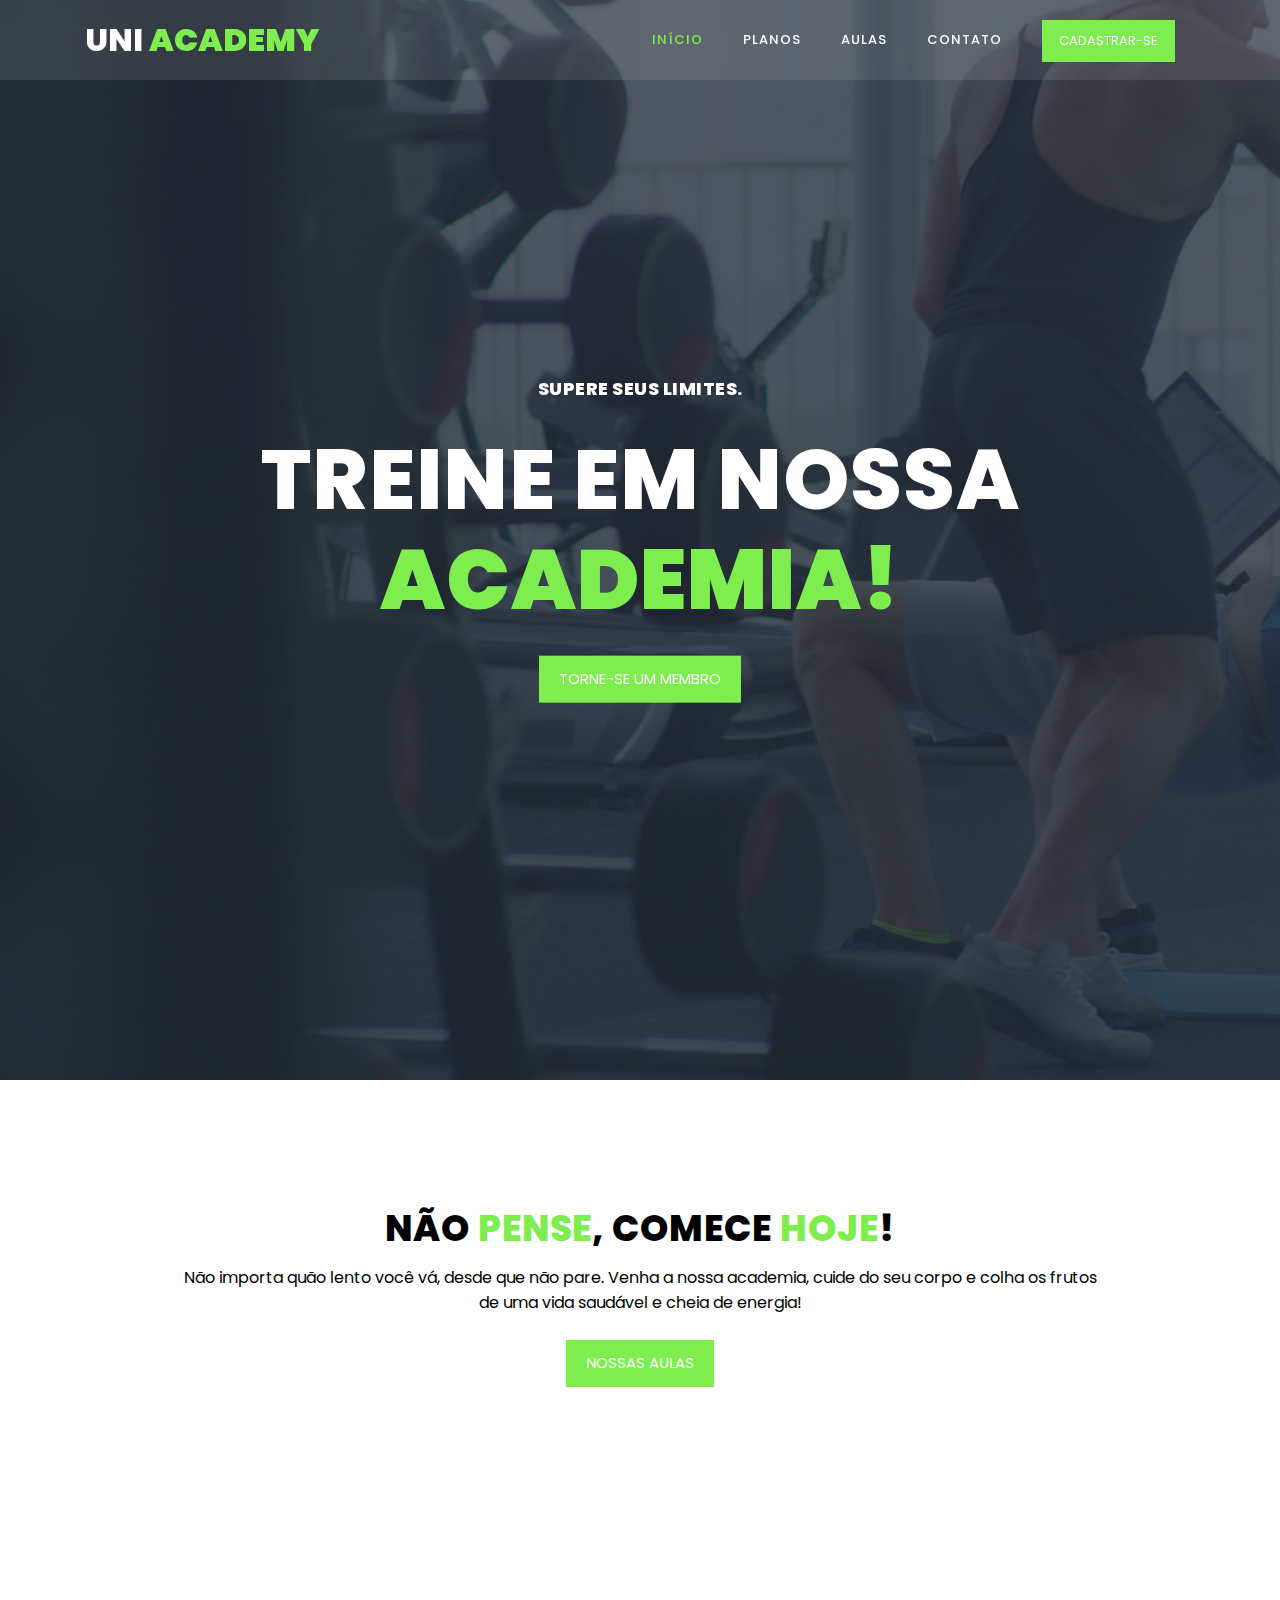
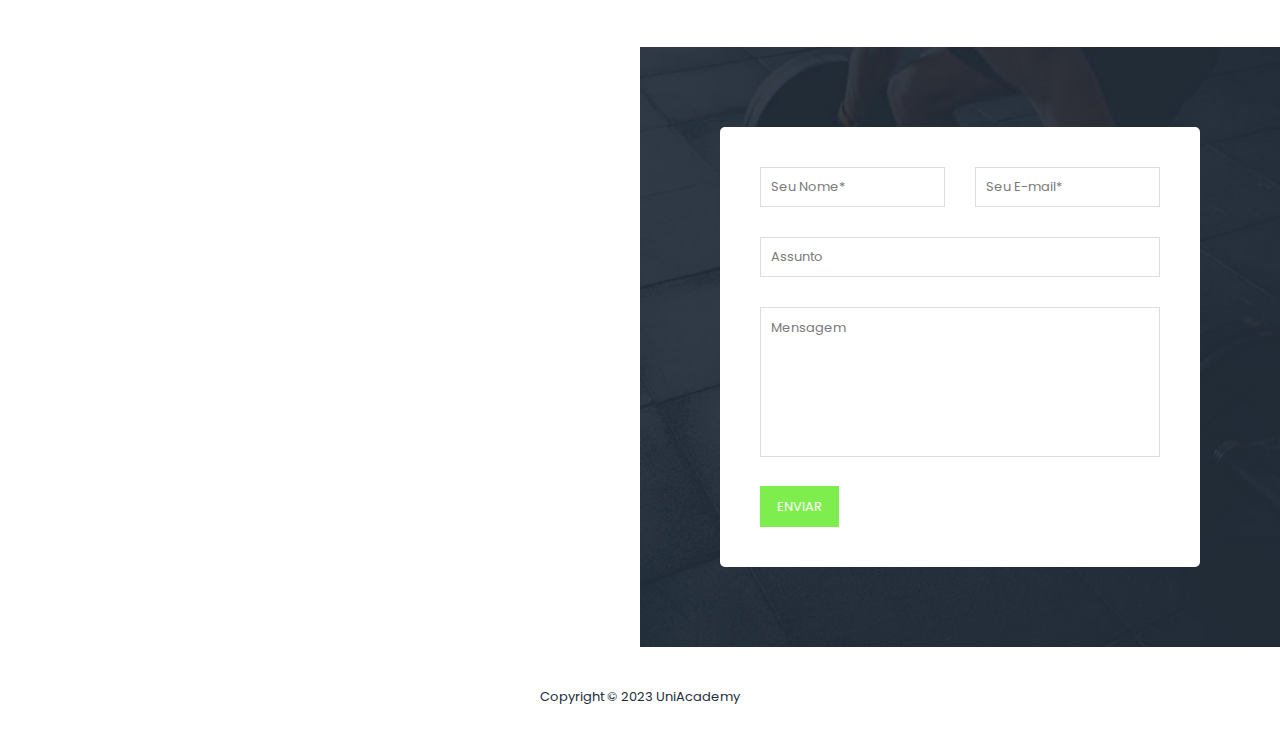
==== index.html @ a0c114f0 "UniAcademy" ====
<!DOCTYPE html>
<html lang="pt-br">

    <head>

    <meta charset="utf-8">
    <meta name="viewport" content="width=device-width, initial-scale=1, shrink-to-fit=no">
    <meta name="description" content="">
    <meta name="author" content="">
    <link href="https://fonts.googleapis.com/css?family=Poppins:100,100i,200,200i,300,300i,400,400i,500,500i,600,600i,700,700i,800,800i,900,900i&display=swap" rel="stylesheet">

    <title>UniAcademy</title>
<!--

TemplateMo 548 Training Studio

https://templatemo.com/tm-548-training-studio

-->
    <!-- Additional CSS Files -->
    <link rel="stylesheet" type="text/css" href="assets/css/bootstrap.min.css">

    <link rel="stylesheet" type="text/css" href="assets/css/font-awesome.css">

    <link rel="stylesheet" href="assets/css/templatemo-training-studio.css">

    </head>
    
    <body>
    
    <!-- ***** Preloader Start ***** -->
    <div id="js-preloader" class="js-preloader">
      <div class="preloader-inner">
        <span class="dot"></span>
        <div class="dots">
          <span></span>
          <span></span>
          <span></span>
        </div>
      </div>
    </div>
    <!-- ***** Preloader End ***** -->
    
    
    <!-- ***** Header Area Start ***** -->
    <header class="header-area header-sticky">
        <div class="container">
            <div class="row">
                <div class="col-12">
                    <nav class="main-nav">
                        <!-- ***** Logo Start ***** -->
                        <a href="index.html" class="logo">Uni <em>Academy</em></a>
                        <!-- ***** Logo End ***** -->
                        <!-- ***** Menu Start ***** -->
                        <ul class="nav">
                            <li class="scroll-to-section"><a href="#top" class="active">Início</a></li>
                            <li class="scroll-to-section"><a href="plano.html#features">Planos</a></li>
                            <li class="scroll-to-section"><a href="aulas.html#our-classes">Aulas</a></li>                          
                            <li class="scroll-to-section"><a href="#contact-us">Contato</a></li> 
                            <li class="main-button"><a href="#">Cadastrar-se</a></li>
                        </ul>        
                        <a class='menu-trigger'>
                            <span>Menu</span>
                        </a>
                        <!-- ***** Menu End ***** -->
                    </nav>
                </div>
            </div>
        </div>
    </header>
    <!-- ***** Header Area End ***** -->

    <!-- ***** Main Banner Area Start ***** -->
    <div class="main-banner" id="top">
      <video autoplay muted loop id="bg-video">
        <source src="assets/images/gym-video.mp4" type="video/mp4" />
      </video>  

        <div class="video-overlay header-text">
            <div class="caption">
                <h6>Supere seus limites.</h6>
                <h2>Treine em nossa <em>academia!</em></h2>
                <div class="main-button scroll-to-section">
                    <a href="plano.html#features">torne-se um membro</a>
                </div>
            </div>
        </div>
    </div>
    <!-- ***** Main Banner Area End ***** -->

    

    <!-- ***** Call to Action Start ***** -->
    <section class="section" id="call-to-action">
        <div class="container">
            <div class="row">
                <div class="col-lg-10 offset-lg-1">
                    <div class="cta-content">
                        <h2>Não <em>pense</em>, comece <em>hoje</em>!</h2>
                        <p>Não importa quão lento você vá, desde que não pare. Venha a nossa academia, cuide do seu corpo e colha os frutos de uma vida saudável e cheia de energia!</p>
                        <div class="main-button scroll-to-section">
                            <a href="aulas.html#our-classes">Nossas aulas</a>
                        </div>
                    </div>
                </div>
            </div>
        </div>
    </section>
    <!-- ***** Call to Action End ***** -->

   
    
    
   
    
    <!-- ***** Contact Us Area Starts ***** -->
    <section class="section" id="contact-us">
      <div class="container-fluid">
          <div class="row">
              <div class="col-lg-6 col-md-6 col-xs-12">
                  <div id="map">
                    <iframe src="https://www.google.com/maps/embed?pb=!1m18!1m12!1m3!1d125390.06499844737!2d-37.12286899403787!3d-10.854136070215525!2m3!1f0!2f0!3f0!3m2!1i1024!2i768!4f13.1!3m3!1m2!1s0x71ab3f0b6497777%3A0x7b47144950f4af68!2sUNINASSAU%20-%20Aracaju!5e0!3m2!1spt-BR!2sbr!4v1695928911204!5m2!1spt-BR!2sbr" width="100%" height="600px" frameborder="0" style="border:0" allowfullscreen></iframe>
                  </div>
              </div>
              <div class="col-lg-6 col-md-6 col-xs-12">
                  <div class="contact-form">
                      <form id="contact" action="" method="post">
                        <div class="row">
                          <div class="col-md-6 col-sm-12">
                            <fieldset>
                              <input name="name" type="text" id="name" placeholder="Seu Nome*" required="">
                            </fieldset>
                          </div>
                          <div class="col-md-6 col-sm-12">
                            <fieldset>
                              <input name="email" type="text" id="email" pattern="[^ @]*@[^ @]*" placeholder="Seu E-mail*" required="">
                            </fieldset>
                          </div>
                          <div class="col-md-12 col-sm-12">
                            <fieldset>
                              <input name="subject" type="text" id="subject" placeholder="Assunto">
                            </fieldset>
                          </div>
                          <div class="col-lg-12">
                            <fieldset>
                              <textarea name="message" rows="6" id="message" placeholder="Mensagem" required=""></textarea>
                            </fieldset>
                          </div>
                          <div class="col-lg-12">
                            <fieldset>
                              <button type="submit" id="form-submit" class="main-button">Enviar</button>
                            </fieldset>
                          </div>
                        </div>
                      </form>
                  </div>
              </div>
          </div>
      </div>
    </section>
    <!-- ***** Contact Us Area Ends ***** -->
    
    <!-- ***** Footer Start ***** -->
    <footer>
        <div class="container">
            <div class="row">
                <div class="col-lg-12">
                    <p>Copyright &copy; 2023 UniAcademy</p>
                    
                    <!-- You shall support us a little via PayPal to info@templatemo.com -->
                    
                </div>
            </div>
        </div>
    </footer>

    <!-- jQuery -->
    <script src="assets/js/jquery-2.1.0.min.js"></script>

    <!-- Bootstrap -->
    <script src="assets/js/popper.js"></script>
    <script src="assets/js/bootstrap.min.js"></script>

    <!-- Plugins -->
    <script src="assets/js/scrollreveal.min.js"></script>
    <script src="assets/js/waypoints.min.js"></script>
    <script src="assets/js/jquery.counterup.min.js"></script>
    <script src="assets/js/imgfix.min.js"></script> 
    <script src="assets/js/mixitup.js"></script> 
    <script src="assets/js/accordions.js"></script>
    
    <!-- Global Init -->
    <script src="assets/js/custom.js"></script>

  </body>
</html>
---- assets/css/templatemo-training-studio.css ----
/*

TemplateMo 548 Training Studio

https://templatemo.com/tm-548-training-studio

*/

/* ---------------------------------------------
Table of contents
------------------------------------------------
01. font & reset css
02. reset
03. global styles
04. header
05. banner
06. features
07. testimonials
08. contact
09. footer
10. preloader
11. search
12. portfolio

--------------------------------------------- */
/* 
---------------------------------------------
font & reset css
--------------------------------------------- 
*/
@import url("https://fonts.googleapis.com/css?family=Poppins:100,100i,200,200i,300,300i,400,400i,500,500i,600,600i,700,700i,800,800i,900,900i");
/* 
---------------------------------------------
reset
--------------------------------------------- 
*/
html, body, div, span, applet, object, iframe, h1, h2, h3, h4, h5, h6, p, blockquote, div
pre, a, abbr, acronym, address, big, cite, code, del, dfn, em, font, img, ins, kbd, q,
s, samp, small, strike, strong, sub, sup, tt, var, b, u, i, center, dl, dt, dd, ol, ul, li,
figure, header, nav, section, article, aside, footer, figcaption {
  margin: 0;
  padding: 0;
  border: 0;
  outline: 0;
}

.clearfix:after {
  content: ".";
  display: block;
  clear: both;
  visibility: hidden;
  line-height: 0;
  height: 0;
}

.clearfix {
  display: inline-block;
}

html[xmlns] .clearfix {
  display: block;
}

* html .clearfix {
  height: 1%;
}

ul, li {
  padding: 0;
  margin: 0;
  list-style: none;
}

header, nav, section, article, aside, footer, hgroup {
  display: block;
}

* {
  box-sizing: border-box;
}

html, body {
  font-family: 'Poppins', sans-serif;
  font-weight: 400;
  background-color: #fff;
  font-size: 16px;
  -ms-text-size-adjust: 100%;
  -webkit-font-smoothing: antialiased;
  -moz-osx-font-smoothing: grayscale;
}

a {
  text-decoration: none !important;
}

h1, h2, h3, h4, h5, h6 {
  margin-top: 0px;
  margin-bottom: 0px;
}

ul {
  margin-bottom: 0px;
}

p {
  font-size: 14px;
  line-height: 25px;
  color: #7a7a7a;
}

/* 
---------------------------------------------
global styles
--------------------------------------------- 
*/
html,
body {
  background: #fff;
  font-family: 'Poppins', sans-serif;
}

::selection {
  background: #7EED4E;
  color: #fff;
}

::-moz-selection {
  background: #7EED4E;
  color: #fff;
}

@media (max-width: 991px) {
  html, body {
    overflow-x: hidden;
  }
  .mobile-top-fix {
    margin-top: 30px;
    margin-bottom: 0px;
  }
  .mobile-bottom-fix {
    margin-bottom: 30px;
  }
  .mobile-bottom-fix-big {
    margin-bottom: 60px;
  }
}

.section-heading {
  text-align: center;
  margin-top: 140px;
  margin-bottom: 80px;
}

.section-heading h2 {
  font-size: 28px;
  font-weight: 800;
  color: #232d39;
  text-transform: uppercase;
  letter-spacing: 0.5px;
  margin-top: 0px;
  margin-bottom: 0px;
}

.section-heading h2 em {
  font-style: normal;
  color: #7EED4E;
}

.section-heading img {
  margin: 20px auto;
}

.dark-bg h2 {
  color: #fff;
}

.dark-bg p {
  color: #fff;
}

.main-button a {
  display: inline-block;
  font-size: 15px;
  padding: 12px 20px;
  background-color: #7EED4E;
  color: #fff;
  text-align: center;
  font-weight: 400;
  text-transform: uppercase;
  transition: all .3s;
}

.main-button a:hover {
  background-color: #87FF54;
}


/* 
---------------------------------------------
header
--------------------------------------------- 
*/

.background-header {
  background: rgba(250,250,250,0.99) !important;
  height: 80px!important;
  position: fixed!important;
  top: 0px;
  left: 0px;
  right: 0px;
  box-shadow: 0px 0px 10px rgba(0,0,0,0.15)!important;
}

.background-header .logo,
.background-header .main-nav .nav li a {
  color: #232d39!important;
}

.background-header .main-nav .nav li:last-child a {
  color: #fff !important;
}


.background-header .main-nav .nav li:last-child a:hover {
  color: #fff!important;
}


.background-header .main-nav .nav li:hover a {
  color: #7EED4E!important;
}

.background-header .nav li a.active {
  color: #7EED4E!important;
}

.header-area {
  position: absolute;
  top: 0px;
  left: 0px;
  right: 0px;
  z-index: 100;
  height: 80px;
  background: rgba(250,250,250,0.1);
  -webkit-transition: all .5s ease 0s;
  -moz-transition: all .5s ease 0s;
  -o-transition: all .5s ease 0s;
  transition: all .5s ease 0s;
}

.header-area .main-nav {
  min-height: 80px;
  background: transparent;
}

.header-area .main-nav .logo {
  line-height: 80px;
  color: #fff;
  font-size: 32px;
  font-weight: 800;
  text-transform: uppercase;
  float: left;
  -webkit-transition: all 0.3s ease 0s;
  -moz-transition: all 0.3s ease 0s;
  -o-transition: all 0.3s ease 0s;
  transition: all 0.3s ease 0s;
}
.header-area .main-nav-2 .logo {
  line-height: 80px;
  color: #000;
  font-size: 32px;
  font-weight: 800;
  text-transform: uppercase;
  float: left;
  -webkit-transition: all 0.3s ease 0s;
  -moz-transition: all 0.3s ease 0s;
  -o-transition: all 0.3s ease 0s;
  transition: all 0.3s ease 0s;
}

.header-area .main-nav .logo em {
  font-style: normal;
  color: #7EED4E;
  font-weight: 900;
}

.header-area .main-nav .nav {
  float: right;
  margin-top: 27px;
  margin-right: 0px;
  background-color: transparent;
  -webkit-transition: all 0.3s ease 0s;
  -moz-transition: all 0.3s ease 0s;
  -o-transition: all 0.3s ease 0s;
  transition: all 0.3s ease 0s;
  position: relative;
  z-index: 999;
}

.header-area .main-nav .nav li {
  padding-left: 20px;
  padding-right: 20px;
}

.header-area .main-nav .nav li a {
  display: block;
  font-weight: 500;
  font-size: 13px;
  color: #7a7a7a;
  text-transform: uppercase;
  -webkit-transition: all 0.3s ease 0s;
  -moz-transition: all 0.3s ease 0s;
  -o-transition: all 0.3s ease 0s;
  transition: all 0.3s ease 0s;
  height: 40px;
  line-height: 40px;
  border: transparent;
  letter-spacing: 1px;
}

.header-area .main-nav .nav li a {
  color: #fff;
}
.header-area .main-nav-2 .nav li a {
  color: #000;
}

.header-area .main-nav .nav li:last-child a {
  display: inline-block;
  font-size: 13px;
  padding: 11px 17px;
  background-color: #7EED4E;
  color: #fff;
  text-align: center;
  font-weight: 400;
  letter-spacing: 0px;
  text-transform: uppercase;
  transition: all .3s;
  height: auto;
  line-height: 20px;
}


.header-area .main-nav .nav li:last-child a:hover {
  background-color: #87FF54;
  opacity: 1;
}

.header-area .main-nav .nav li:hover a,
.header-area .main-nav .nav li a.active {
  color: #7EED4E!important;
  opacity: 1;
}

.background-header .main-nav .nav li:hover a,
.background-header .main-nav .nav li a.active {
  color: #7EED4E!important;
  opacity: 1;
}

.header-area .main-nav .menu-trigger {
  cursor: pointer;
  display: block;
  position: absolute;
  top: 23px;
  width: 32px;
  height: 40px;
  text-indent: -9999em;
  z-index: 99;
  right: 40px;
  display: none;
}

.header-area .main-nav .menu-trigger span,
.header-area .main-nav .menu-trigger span:before,
.header-area .main-nav .menu-trigger span:after {
  -moz-transition: all 0.4s;
  -o-transition: all 0.4s;
  -webkit-transition: all 0.4s;
  transition: all 0.4s;
  background-color: #1e1e1e;
  display: block;
  position: absolute;
  width: 30px;
  height: 2px;
  left: 0;
}

.background-header .main-nav .menu-trigger span,
.background-header .main-nav .menu-trigger span:before,
.background-header .main-nav .menu-trigger span:after {
  background-color: #1e1e1e;
}

.header-area .main-nav .menu-trigger span:before,
.header-area .main-nav .menu-trigger span:after {
  -moz-transition: all 0.4s;
  -o-transition: all 0.4s;
  -webkit-transition: all 0.4s;
  transition: all 0.4s;
  background-color: #1e1e1e;
  display: block;
  position: absolute;
  width: 30px;
  height: 2px;
  left: 0;
  width: 75%;
}

.background-header .main-nav .menu-trigger span:before,
.background-header .main-nav .menu-trigger span:after {
  background-color: #1e1e1e;
}

.header-area .main-nav .menu-trigger span:before,
.header-area .main-nav .menu-trigger span:after {
  content: "";
}

.header-area .main-nav .menu-trigger span {
  top: 16px;
}

.header-area .main-nav .menu-trigger span:before {
  -moz-transform-origin: 33% 100%;
  -ms-transform-origin: 33% 100%;
  -webkit-transform-origin: 33% 100%;
  transform-origin: 33% 100%;
  top: -10px;
  z-index: 10;
}

.header-area .main-nav .menu-trigger span:after {
  -moz-transform-origin: 33% 0;
  -ms-transform-origin: 33% 0;
  -webkit-transform-origin: 33% 0;
  transform-origin: 33% 0;
  top: 10px;
}

.header-area .main-nav .menu-trigger.active span,
.header-area .main-nav .menu-trigger.active span:before,
.header-area .main-nav .menu-trigger.active span:after {
  background-color: transparent;
  width: 100%;
}

.header-area .main-nav .menu-trigger.active span:before {
  -moz-transform: translateY(6px) translateX(1px) rotate(45deg);
  -ms-transform: translateY(6px) translateX(1px) rotate(45deg);
  -webkit-transform: translateY(6px) translateX(1px) rotate(45deg);
  transform: translateY(6px) translateX(1px) rotate(45deg);
  background-color: #1e1e1e;
}

.background-header .main-nav .menu-trigger.active span:before {
  background-color: #1e1e1e;
}

.header-area .main-nav .menu-trigger.active span:after {
  -moz-transform: translateY(-6px) translateX(1px) rotate(-45deg);
  -ms-transform: translateY(-6px) translateX(1px) rotate(-45deg);
  -webkit-transform: translateY(-6px) translateX(1px) rotate(-45deg);
  transform: translateY(-6px) translateX(1px) rotate(-45deg);
  background-color: #1e1e1e;
}

.background-header .main-nav .menu-trigger.active span:after {
  background-color: #1e1e1e;
}

.header-area.header-sticky {
  min-height: 80px;
}

.header-area.header-sticky .nav {
  margin-top: 20px !important;
}

.header-area.header-sticky .nav li a.active {
  color: #7EED4E;
}

@media (max-width: 1200px) {
  .header-area .main-nav .nav li {
    padding-left: 12px;
    padding-right: 12px;
  }
  .header-area .main-nav:before {
    display: none;
  }
}

@media (max-width: 767px) {
  .header-area .main-nav .logo {
    color: #1e1e1e;
  }
  .header-area.header-sticky .nav li a:hover,
  .header-area.header-sticky .nav li a.active {
    color: #7EED4E!important;
    opacity: 1;
  }
  .header-area {
    background-color: #f7f7f7;
    padding: 0px 15px;
    height: 80px;
    box-shadow: none;
    text-align: center;
  }
  .header-area .container {
    padding: 0px;
  }
  .header-area .logo {
    margin-left: 30px;
  }
  .header-area .menu-trigger {
    display: block !important;
  }
  .header-area .main-nav {
    overflow: hidden;
  }
  .header-area .main-nav .nav {
    float: none;
    width: 100%;
    display: none;
    -webkit-transition: all 0s ease 0s;
    -moz-transition: all 0s ease 0s;
    -o-transition: all 0s ease 0s;
    transition: all 0s ease 0s;
    margin-left: 0px;
  }
  .header-area .main-nav .nav li:first-child {
    border-top: 1px solid #eee;
  }
  .header-area .main-nav .nav li:last-child {
    width: 100%;
    background-color: #7EED4E;
    color: #fff;
  }
  
  .header-area .main-nav .nav li:last-child a {
    background-color: #7EED4E!important;
  }
  .header-area .main-nav .nav li:last-child a:hover,
  .header-area .main-nav .nav li:last-child:hover a {
    background-color: #7EED4E!important;
    color: #fff!important;
  }
  
  .header-area.header-sticky .nav {
    margin-top: 80px !important;
  }
  .header-area .main-nav .nav li {
    width: 100%;
    background: #fff;
    border-bottom: 1px solid #eee;
    padding-left: 0px !important;
    padding-right: 0px !important;
  }
  .header-area .main-nav .nav li a {
    height: 50px !important;
    line-height: 50px !important;
    padding: 0px !important;
    border: none !important;
    background: #f7f7f7 !important;
    color: #232d39 !important;
  }
  .header-area .main-nav .nav li:last-child a {
    color: #fff!important;
  }
  
  .header-area .main-nav .nav li a:hover {
    background: #eee !important;
    color: #7EED4E!important;
  }
  .header-area .main-nav .nav li.submenu ul {
    position: relative;
    visibility: inherit;
    opacity: 1;
    z-index: 1;
    transform: translateY(0%);
    transition-delay: 0s, 0s, 0.3s;
    top: 0px;
    width: 100%;
    box-shadow: none;
    height: 0px;
  }
  .header-area .main-nav .nav li.submenu ul li a {
    font-size: 12px;
    font-weight: 400;
  }
  .header-area .main-nav .nav li.submenu ul li a:hover:before {
    width: 0px;
  }
  .header-area .main-nav .nav li.submenu ul.active {
    height: auto !important;
  }
  .header-area .main-nav .nav li.submenu:after {
    color: #3B566E;
    right: 25px;
    font-size: 14px;
    top: 15px;
  }
  .header-area .main-nav .nav li.submenu:hover ul, .header-area .main-nav .nav li.submenu:focus ul {
    height: 0px;
  }
}

@media (min-width: 767px) {
  .header-area .main-nav .nav {
    display: flex !important;
  }
}


/* 
---------------------------------------------
banner
--------------------------------------------- 
*/

.main-banner {
  position: relative;
}

.bg-video {
    min-width: 100%;
    min-height: 100vh;
    max-width: 100%;
    max-height: 100vh;
    object-fit: cover;
    z-index: -1;
}

.bg-video::-webkit-media-controls {
    display: none !important;
}

.video-overlay {
    position: absolute;
    background-color: rgba(35,45,57,0.8);
    top: 0;
    left: 0;
    bottom: 7px;
    width: 100%;
}

.main-banner .caption {
  text-align: center;
  position: absolute;
  width: 80%;
  left: 50%;
  top: 50%;
  transform: translate(-50%,-50%);
}

.main-banner .caption h6 {
  margin-top: 0px;
  font-size: 18px;
  text-transform: uppercase;
  font-weight: 800;
  color: #fff;
  letter-spacing: 0.5px;
}

.main-banner .caption h2 {
  margin-top: 30px;
  margin-bottom: 25px;
  font-size: 84px;
  text-transform: uppercase;
  font-weight: 800;
  color: #fff;
  letter-spacing: 1px;
}

.main-banner .caption h2 em {
  font-style: normal;
  color: #7EED4E;
  font-weight: 900;
}


/*
---------------------------------------------
features
---------------------------------------------
*/

#features {
  margin-bottom: 80px;
}

.feature-item {
  display: inline-block;
  margin-bottom: 60px;
}

.feature-item .left-icon img {
  float: left;
  margin-right: 30px;
}

.feature-item .right-content {
  display: inline;
}

.feature-item .right-content h4 {
  margin-top: 0px;
  margin-bottom:  7px;
  letter-spacing: 0.25px;
  color: #232d39;
  font-size: 19px;
  font-weight: 600;
  text-transform: capitalize;
}

.feature-item .right-content a.text-button {
  margin-top: 7px;
  display: inline-block;
  font-size: 13px;
  text-transform: uppercase;
  color: #7EED4E;
  font-weight: 500;
}

/*
---------------------------------------------
subscribe
---------------------------------------------
*/

#call-to-action {
  padding: 120px 0px;
  
  background-position: center center;
  background-repeat: no-repeat;
  background-size: cover;
  text-align: center;
}

.cta-content h2 {
  font-size: 36px;
  text-transform: uppercase;
  font-weight: 800;
  color: #000;
  letter-spacing: 1px;
}

.cta-content h2 em {
  font-style: normal;
  color: #7EED4E;
}

.cta-content p {
  font-size: 16px;
  color: #000;
  margin: 15px 0px 25px 0px;
}



/*
--------------------------------------------
Our Classes
--------------------------------------------
*/

#our-classes {
  margin-bottom: 140px;
}

#tabs ul {
  margin: 0;
  padding: 0;
}
#tabs ul li {
  margin-bottom: 30px;
  display: inline-block;
  width: 100%;
}
#tabs ul li:last-child {
  margin-bottom: 0px;
}
#tabs ul li a {
  text-transform: capitalize;
  width: 100%;
  padding: 30px 30px;
  display: inline-block;
  background-color: #fff;
  box-shadow: 0px 0px 15px rgba(0,0,0,0.1);
  border-radius: 5px;
  font-size: 19px;
  color: #232d39;
  letter-spacing: 0.5px;
  font-weight: 600;
  transition: all 0.3s;
}
#tabs .main-rounded-button a {
  text-align: center;
  padding: 20px 30px;
  width: 100%;
  border-radius: 5px;
  display: inline-block;
  box-shadow: 0px 0px 15px rgba(0,0,0,0.1);
  color: #fff;
  font-size: 19px;
  letter-spacing: 0.5px;
  font-weight: 600;
  background-color: #7EED4E;
}
#tabs .main-rounded-button a:hover {
  background-color: #87FF54;
}
#tabs ul li a img {
  max-width: 100%;
  margin-right: 20px;
}
#tabs ul .ui-tabs-active span {
  background: #faf5b2;
  border: #faf5b2;
  line-height: 90px;
  border-bottom: none;
}
#tabs ul .ui-tabs-active a {
  color: #7EED4E;
}
#tabs ul .ui-tabs-active span {
  color: #1e1e1e;
}
.tabs-content {
  margin-left: 30px;
  text-align: left;
  display: inline-block;
  transition: all 0.3s;
}
.tabs-content img {
  max-width: 100%;
  overflow: hidden;
  border-radius: 5px;
}
.tabs-content h4 {
  font-size: 23px;
  font-weight: 700;
  color: #232d39;
  letter-spacing: 0.5px;
  margin-bottom: 20px;
  margin-top: 30px;
}
.tabs-content p {
  font-size: 14px;
  color: #7a7a7a;
  margin-bottom: 28px;
}


/* 
---------------------------------------------
schedule
--------------------------------------------- 
*/

#schedule {
  padding: 0px 0px 140px 0px;
  background-image: url(../images/schedule-bg.jpg);
  background-position: center center;
  background-repeat: no-repeat;
  background-size: cover;
}

#schedule table {
  width: 100%;
  text-align: center;
  border: 1px solid #fff;
}

#schedule table tbody {
  border-top: 1px solid #fff; 
}

#schedule table tbody tr {
  border-bottom: 1px solid #fff;
}

#schedule table tbody tr td {
  border-right: 1px solid #fff;
  height: 100px;
}

#schedule table tr td {
  color: #fff;
  font-size: 13px;
  text-transform: capitalize;
  font-weight: 500;
  letter-spacing: 0.25px;
}

.schedule-table.filtering .ts-item {
    opacity: 0;
    transition: all 0.5s;
}

.schedule-table.filtering .ts-item.show {
    opacity: 1;
    transition: all 0.5s;
}

#schedule .filters {
  margin-bottom: 40px;
}
#schedule .filters ul {
  padding: 0;
  text-align: center;
}
#schedule .filters ul li {
  list-style: none;
  display: inline;
  cursor: pointer;
  position: relative;
  margin-right: 10px;
  font-size: 15px;
  font-weight: 500;
  color: #fff;
  text-transform: capitalize;
  -webkit-transition: all 0.3s ease-in-out;
  -moz-transition: all 0.3s ease-in-out;
  -o-transition: all 0.3s ease-in-out;
  -ms-transition: all 0.3s ease-in-out;
  transition: all 0.3s ease-in-out;
}
#schedule .filters ul li:after {
  content: "/";
  margin-left: 10px;
  color: #fff;
}
#schedule .filters ul li:last-child {
  margin-right: 0px;
}
#schedule .filters ul li:last-child::after {
  display: none;
}
#schedule .filters ul li.active,
#schedule .filters ul li:hover {
  color: #7EED4E;
}
#schedule .filters-content {
  margin-top: 50px;
}
#schedule .filters-content .show {
  opacity: 1;
  visibility: visible;
  transition: all 350ms;
}
#schedule .filters-content .hide {
  opacity: 0;
  visibility: hidden;
  transition: all 350ms;
}

.horario {
  color: #7EED4E;
  font-family: 'Times New Roman', Times, serif;
}


/* 
---------------------------------------------
trainers
--------------------------------------------- 
*/

#trainers .trainer-item {
  background-color: #fff;
  border-radius: 5px;
  box-shadow: 0px 0px 15px rgba(0,0,0,0.1);
  padding: 40px;
}

#trainers .trainer-item img {
  width: 100%;
  border-radius: 5px;
}

#trainers .trainer-item span {
  font-size: 13px;
  font-weight: 500;
  color: #7EED4E;
  display: inline-block;
  margin-top: 25px;
  margin-bottom: 10px;
}

#trainers .trainer-item h4 {
  font-size: 19px;
  font-weight: 600;
  color: #232d39;
  letter-spacing: 0.5px;
  margin-bottom: 18px;
}

#trainers .trainer-item p {
  margin-bottom: 20px;
}

#trainers .trainer-item ul.social-icons li {
  display: inline-block;
  margin-right: 12px;
}

#trainers .trainer-item ul.social-icons li:last-child {
  margin-right: 0px;
}

#trainers .trainer-item ul.social-icons li a {
  color: #232d39;
  transition: all .3s;
}

#trainers .trainer-item ul.social-icons li a:hover {
  color: #7EED4E;
}


/* 
---------------------------------------------
contact
--------------------------------------------- 
*/

#contact-us {
  margin-top: 140px;  
}

#contact-us .container-fluid .col-lg-6 {
  padding: 0px;
}

#contact-us .contact-form {
  padding: 80px;
  background-image: url(../images/contact-bg.jpg);
  background-position: center center;
  background-repeat: no-repeat;
  background-size: cover;
}

#contact-us .contact-form #contact {
  background-color: #fff;
  padding: 40px;
  border-radius: 5px;
}

.contact-form input,
.contact-form textarea {
  color: #7a7a7a;
  font-size: 13px;
  border: 1px solid #ddd;
  background-color: #fff;
  width: 100%;
  height: 40px;
  outline: none;
  line-height: 40px;
  padding: 0px 10px;
  -webkit-appearance: none;
  -moz-appearance: none;
  appearance: none;
  margin-bottom: 30px;
}

.contact-form textarea {
  height: 150px;
  resize: none;
}

.contact-form ::-webkit-input-placeholder { /* Edge */
  color: #7a7a7a;
}

.contact-form :-ms-input-placeholder { /* Internet Explorer 10-11 */
  color: #7a7a7a;
}

.contact-form ::placeholder {
  color: #7a7a7a;
}

.contact-form button {
  display: inline-block;
  font-size: 13px;
  padding: 11px 17px;
  background-color: #7EED4E;
  color: #fff;
  text-align: center;
  font-weight: 400;
  text-transform: uppercase;
  transition: all .3s;
  border: none;
  outline: none;
  margin-top: -8px;
}

.contact-form button:hover {
  background-color: #87FF54;
}




/* 
---------------------------------------------
footer
--------------------------------------------- 
*/
footer {
  text-align: center;
  padding: 30px 0px;
}

footer p {
  color: #232d39;
  font-size: 13px;
}

footer p a {
  cursor: pointer;
  color: #7EED4E;
}

footer p a:hover {
  color: #7EED4E;
}



/* 
---------------------------------------------
preloader
--------------------------------------------- 
*/

.js-preloader {
    position: fixed;
    top: 0;
    left: 0;
    right: 0;
    bottom: 0;
    background-color: #232d39;
    display: -webkit-box;
    display: flex;
    -webkit-box-align: center;
    align-items: center;
    -webkit-box-pack: center;
    justify-content: center;
    opacity: 1;
    visibility: visible;
    z-index: 9999;
    -webkit-transition: opacity 0.25s ease;
    transition: opacity 0.25s ease;
}

.js-preloader.loaded {
    opacity: 0;
    visibility: hidden;
    pointer-events: none;
}

@-webkit-keyframes dot {
    50% {
        -webkit-transform: translateX(96px);
        transform: translateX(96px);
    }
}

@keyframes dot {
    50% {
        -webkit-transform: translateX(96px);
        transform: translateX(96px);
    }
}

@-webkit-keyframes dots {
    50% {
        -webkit-transform: translateX(-31px);
        transform: translateX(-31px);
    }
}

@keyframes dots {
    50% {
        -webkit-transform: translateX(-31px);
        transform: translateX(-31px);
    }
}

.preloader-inner {
    position: relative;
    width: 142px;
    height: 40px;
    background: #232d39;
}

.preloader-inner .dot {
    position: absolute;
    width: 16px;
    height: 16px;
    top: 12px;
    left: 15px;
    background: #fff;
    border-radius: 50%;
    -webkit-transform: translateX(0);
    transform: translateX(0);
    -webkit-animation: dot 2.8s infinite;
    animation: dot 2.8s infinite;
}

.preloader-inner .dots {
    -webkit-transform: translateX(0);
    transform: translateX(0);
    margin-top: 12px;
    margin-left: 31px;
    -webkit-animation: dots 2.8s infinite;
    animation: dots 2.8s infinite;
}

.preloader-inner .dots span {
    display: block;
    float: left;
    width: 16px;
    height: 16px;
    margin-left: 16px;
    background: #fff;
    border-radius: 50%;
}


/* 
---------------------------------------------
responsive
--------------------------------------------- 
*/


@media (max-width: 992px) {

  .main-banner .caption h2 {
    font-size: 64px;
  }
  #features {
    margin-bottom: 110px;
  }
  #features .feature-item {
    margin-bottom: 30px;
  }
  #our-classes .tabs-content {
    margin-left: 0px;
    margin-top: 30px;
  }
  .trainer-item {
    margin-bottom: 30px;
  }
  #contact-us #map {
    margin-bottom: -7px;
  }
  #contact-us .contact-form {
    padding: 30px;
  }
  #contact-us .contact-form #contact {
    padding: 30px;
  }

}

@media (max-width: 450px) {
  .feature-item .right-content a.text-button {
    margin-left: 130px;
  }
}

.mapa_uninassau{
  position: absolute;
  top: 80px;
  left: 150px;
  height: 440.5px;
 
  


}
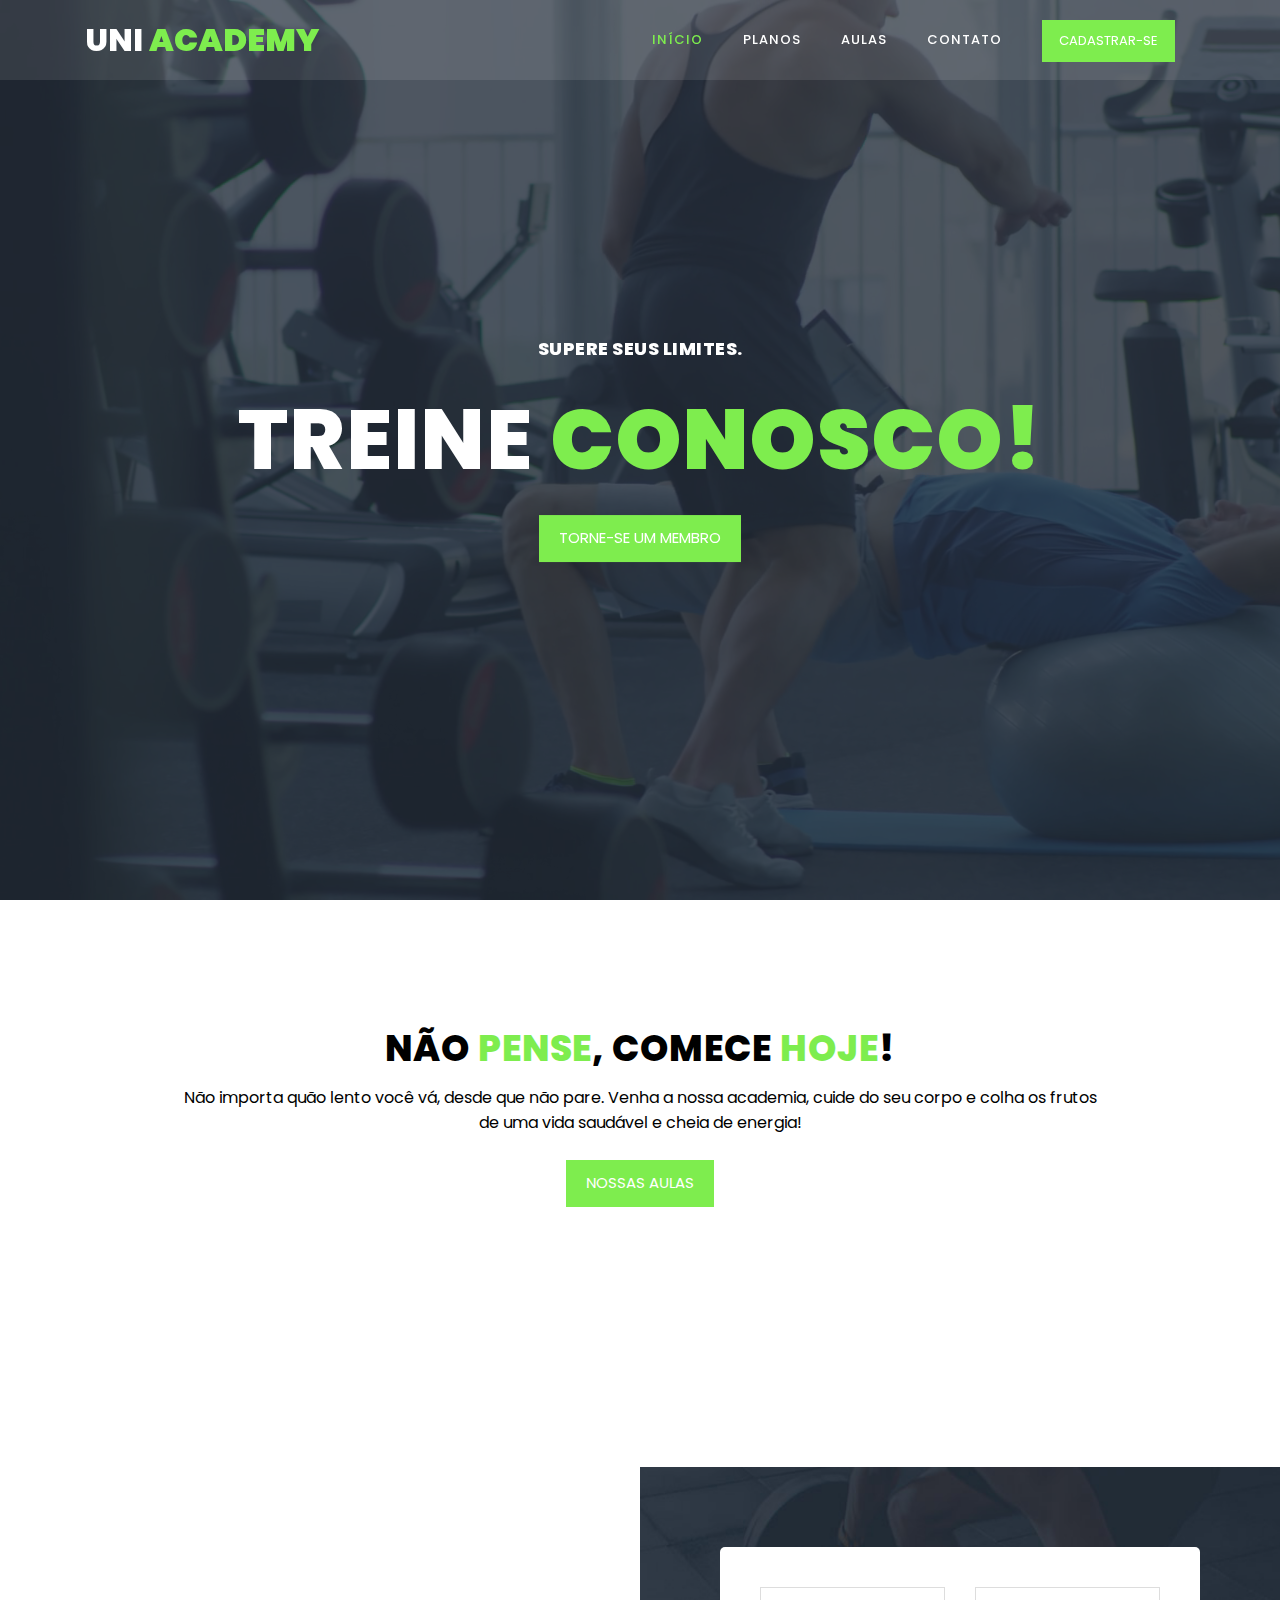
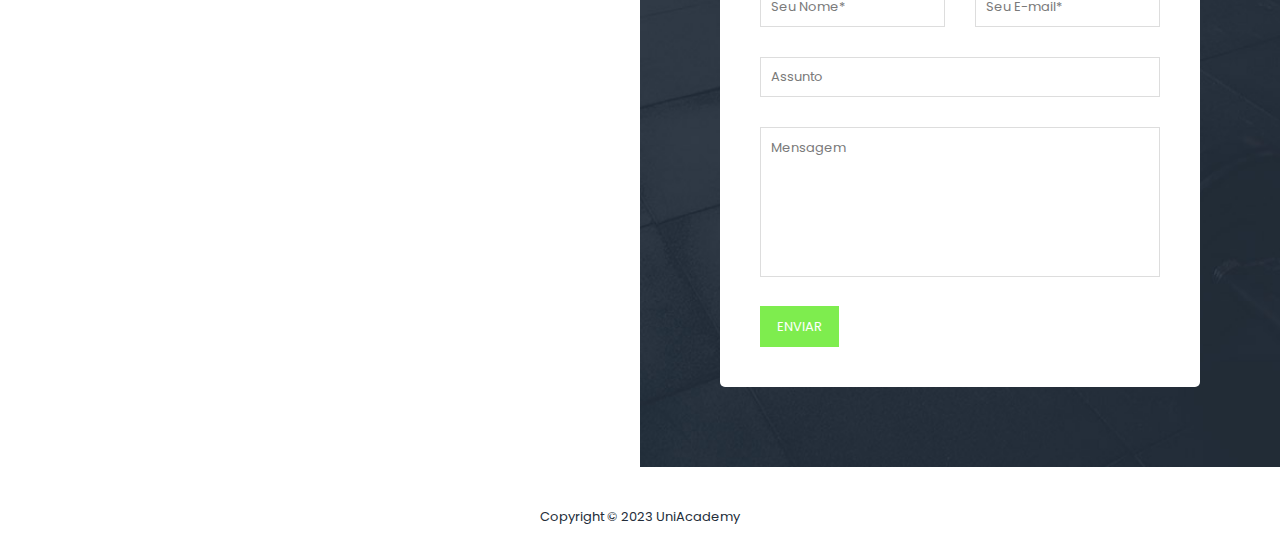
==== commit cd719d65: "UniAcademy" ====
--- a/index.html
+++ b/index.html
@@ -79,7 +79,7 @@
         <div class="video-overlay header-text">
             <div class="caption">
                 <h6>Supere seus limites.</h6>
-                <h2>Treine em nossa <em>academia!</em></h2>
+                <h2>Treine <em>Conosco!</em></h2>
                 <div class="main-button scroll-to-section">
                     <a href="plano.html#features">torne-se um membro</a>
                 </div>
--- a/assets/css/templatemo-training-studio.css
+++ b/assets/css/templatemo-training-studio.css
@@ -481,6 +481,7 @@
   color: #7EED4E;
 }
 
+
 @media (max-width: 1200px) {
   .header-area .main-nav .nav li {
     padding-left: 12px;
@@ -623,7 +624,7 @@
   position: relative;
 }
 
-.bg-video {
+#bg-video {
     min-width: 100%;
     min-height: 100vh;
     max-width: 100%;
@@ -631,8 +632,12 @@
     object-fit: cover;
     z-index: -1;
 }
-
-.bg-video::-webkit-media-controls {
+.main-banner-2 {
+    position: relative;
+    bottom: -30px;
+}
+
+#bg-video::-webkit-media-controls {
     display: none !important;
 }
 
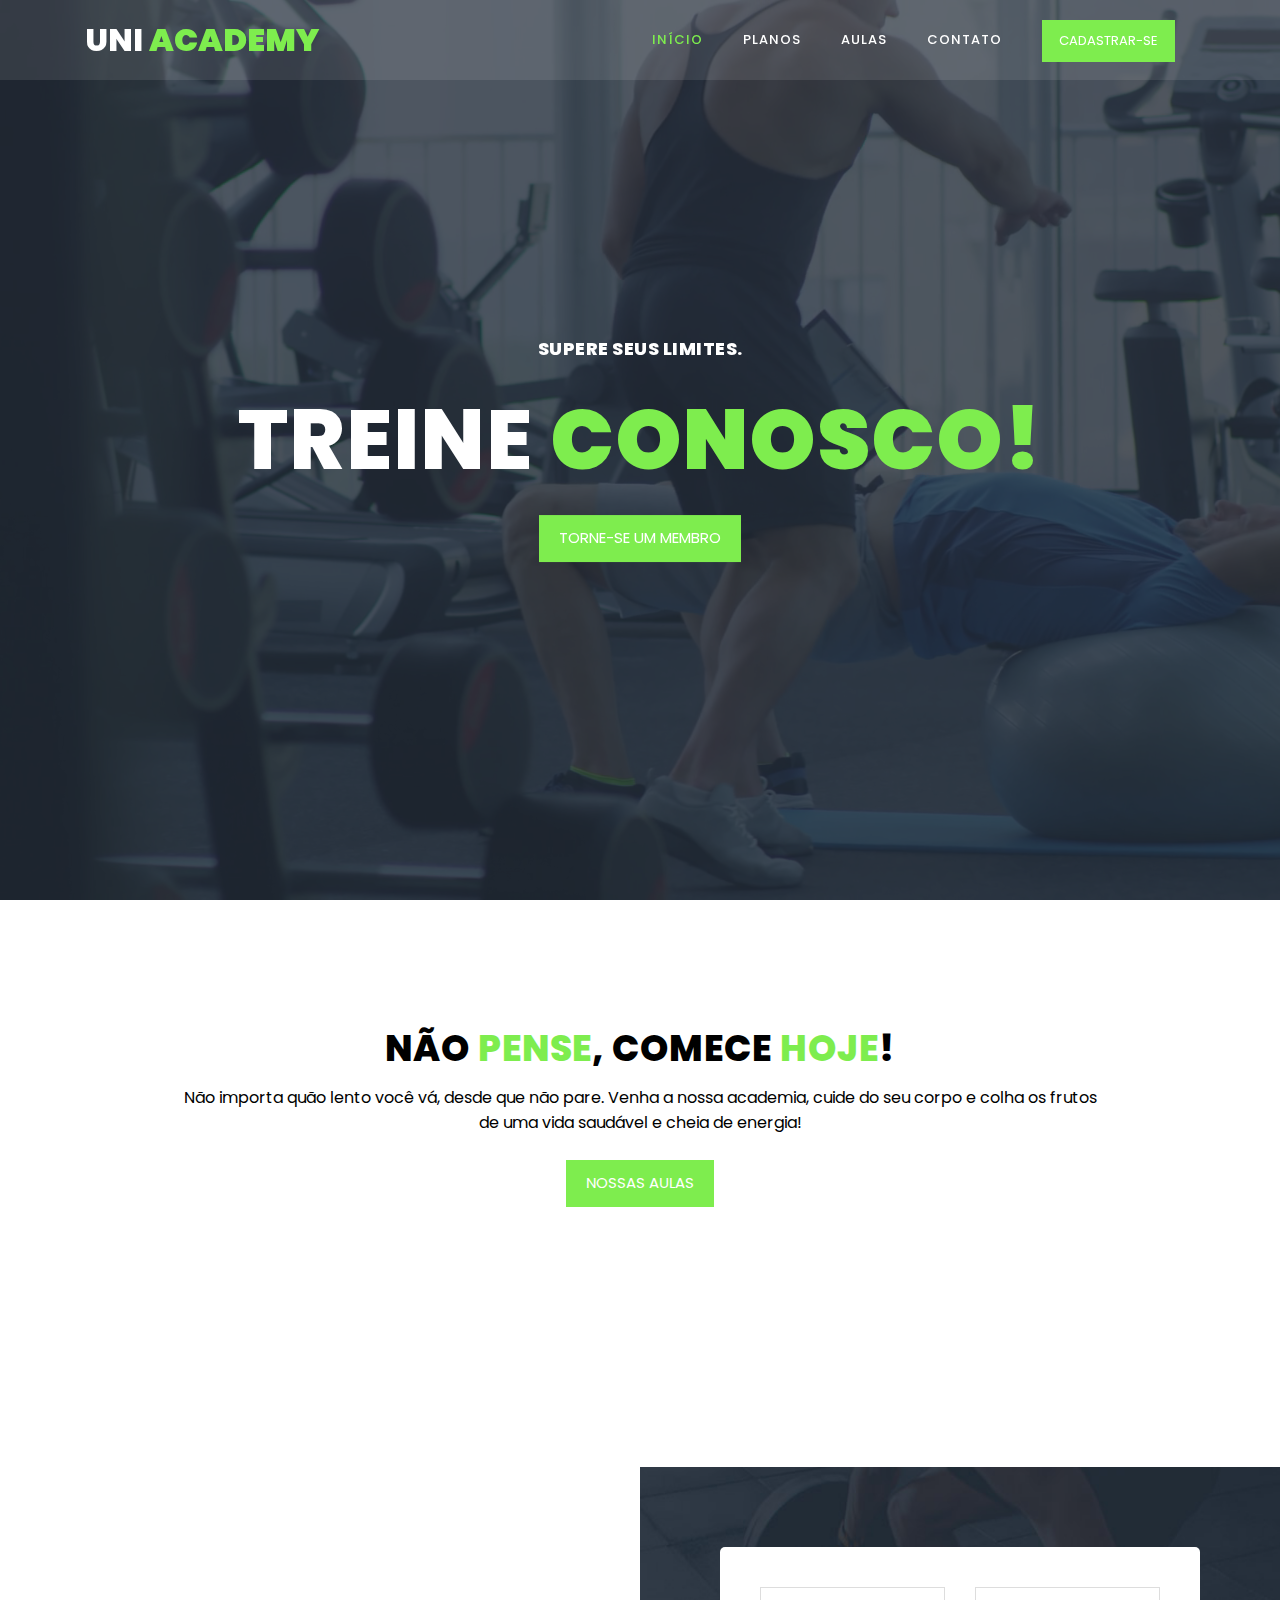
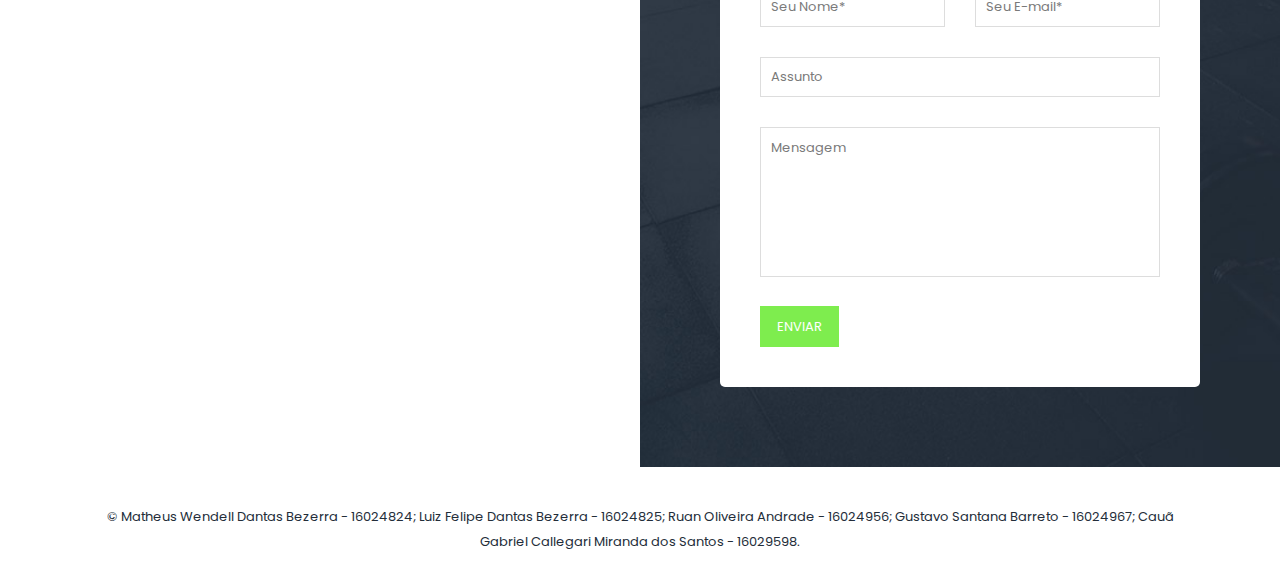
==== commit 5eee10ca: "Update index.html" ====
--- a/index.html
+++ b/index.html
@@ -5,8 +5,8 @@
 
     <meta charset="utf-8">
     <meta name="viewport" content="width=device-width, initial-scale=1, shrink-to-fit=no">
-    <meta name="description" content="">
-    <meta name="author" content="">
+    <meta name="inicio" content="">
+    <meta name="Matheus Wendell, Luiz Felipe, Cauã Gabriel, Gustavo Santana, Ruan Oliveira" content="">
     <link href="https://fonts.googleapis.com/css?family=Poppins:100,100i,200,200i,300,300i,400,400i,500,500i,600,600i,700,700i,800,800i,900,900i&display=swap" rel="stylesheet">
 
     <title>UniAcademy</title>
@@ -165,7 +165,7 @@
         <div class="container">
             <div class="row">
                 <div class="col-lg-12">
-                    <p>Copyright &copy; 2023 UniAcademy</p>
+                    <p>&copy; Matheus Wendell Dantas Bezerra - 16024824; Luiz Felipe Dantas Bezerra - 16024825; Ruan Oliveira Andrade - 16024956; Gustavo Santana Barreto - 16024967; Cauã Gabriel Callegari Miranda dos Santos - 16029598.</p>
                     
                     <!-- You shall support us a little via PayPal to info@templatemo.com -->
                     
@@ -193,4 +193,4 @@
     <script src="assets/js/custom.js"></script>
 
   </body>
-</html>+</html>
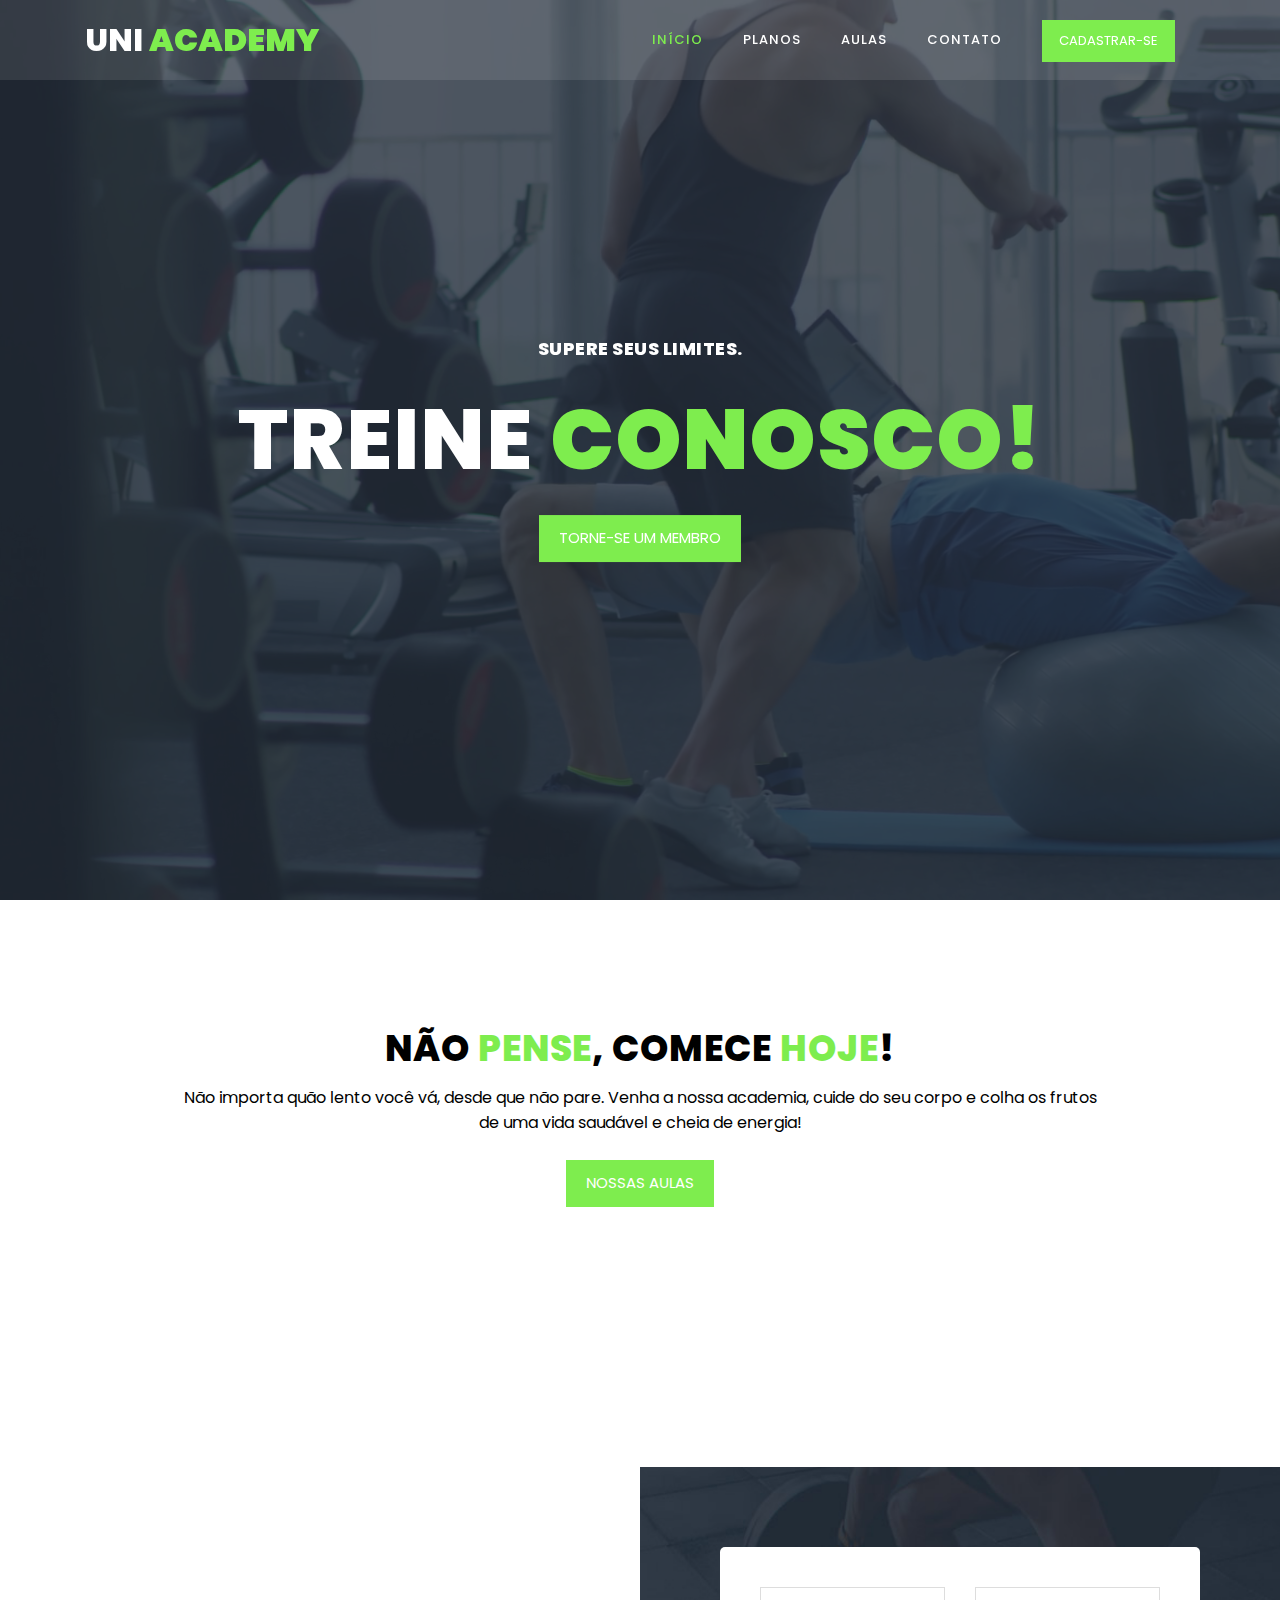
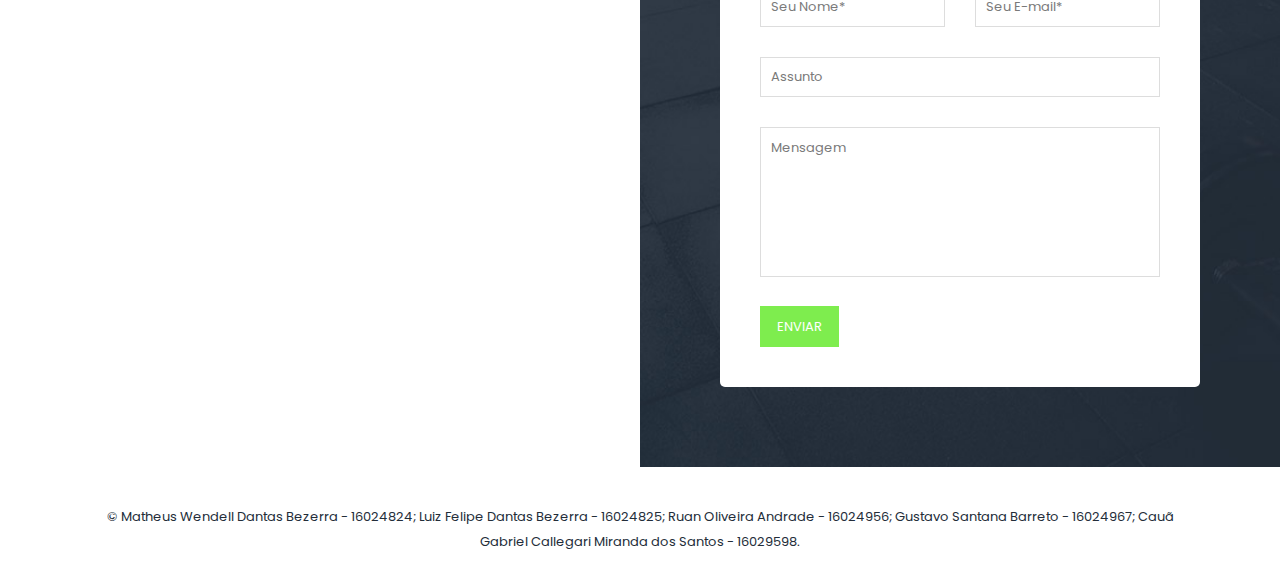
==== commit 7560647b: "index.html" ====
--- a/index.html
+++ b/index.html
@@ -166,9 +166,6 @@
             <div class="row">
                 <div class="col-lg-12">
                     <p>&copy; Matheus Wendell Dantas Bezerra - 16024824; Luiz Felipe Dantas Bezerra - 16024825; Ruan Oliveira Andrade - 16024956; Gustavo Santana Barreto - 16024967; Cauã Gabriel Callegari Miranda dos Santos - 16029598.</p>
-                    
-                    <!-- You shall support us a little via PayPal to info@templatemo.com -->
-                    
                 </div>
             </div>
         </div>
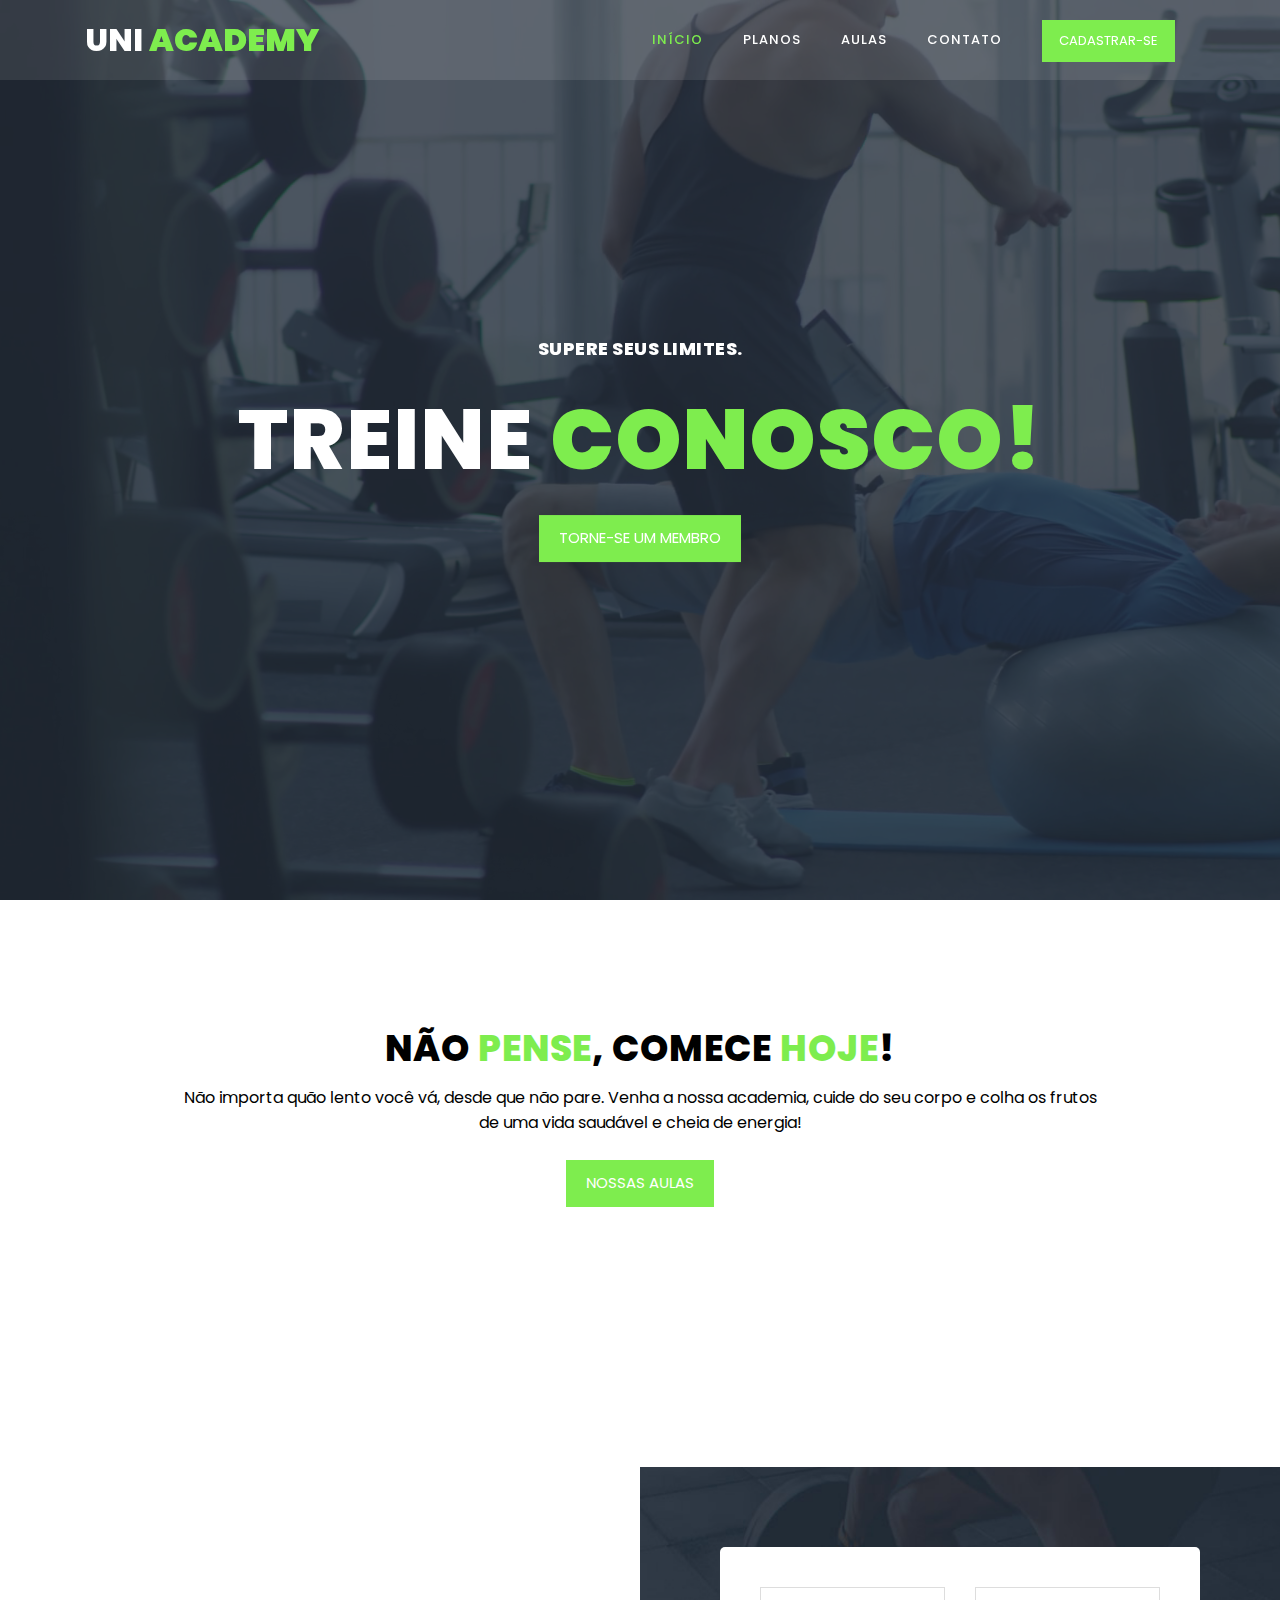
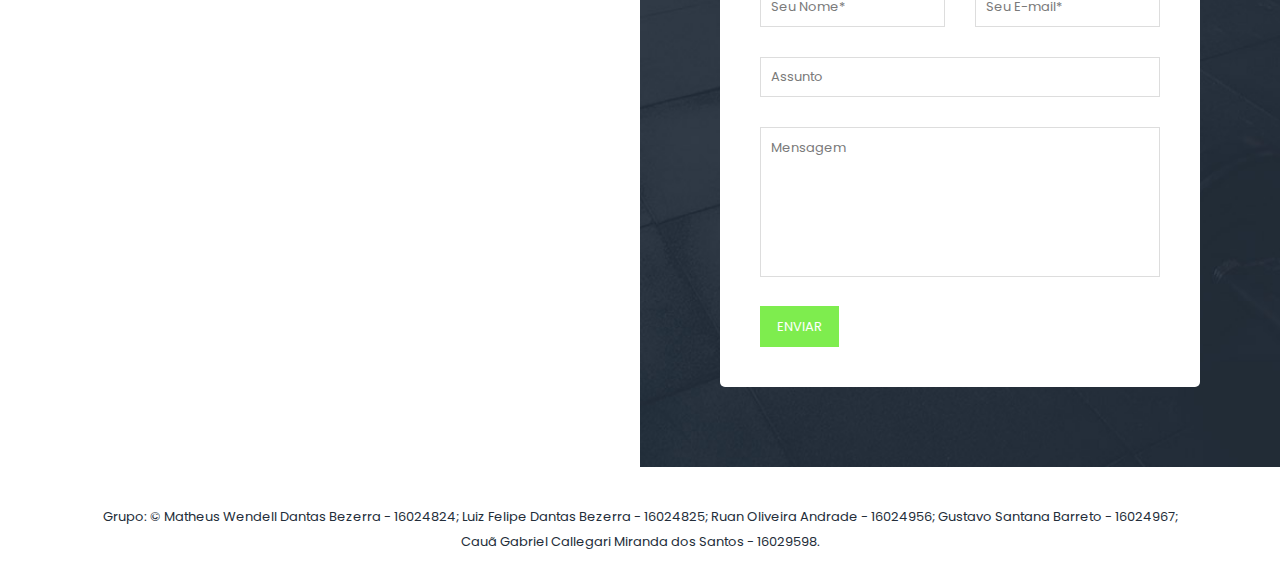
==== commit 94fd8422: "Update index.html" ====
--- a/index.html
+++ b/index.html
@@ -165,7 +165,7 @@
         <div class="container">
             <div class="row">
                 <div class="col-lg-12">
-                    <p>&copy; Matheus Wendell Dantas Bezerra - 16024824; Luiz Felipe Dantas Bezerra - 16024825; Ruan Oliveira Andrade - 16024956; Gustavo Santana Barreto - 16024967; Cauã Gabriel Callegari Miranda dos Santos - 16029598.</p>
+                    <p>Grupo: &copy; Matheus Wendell Dantas Bezerra - 16024824; Luiz Felipe Dantas Bezerra - 16024825; Ruan Oliveira Andrade - 16024956; Gustavo Santana Barreto - 16024967; Cauã Gabriel Callegari Miranda dos Santos - 16029598.</p>
                 </div>
             </div>
         </div>
